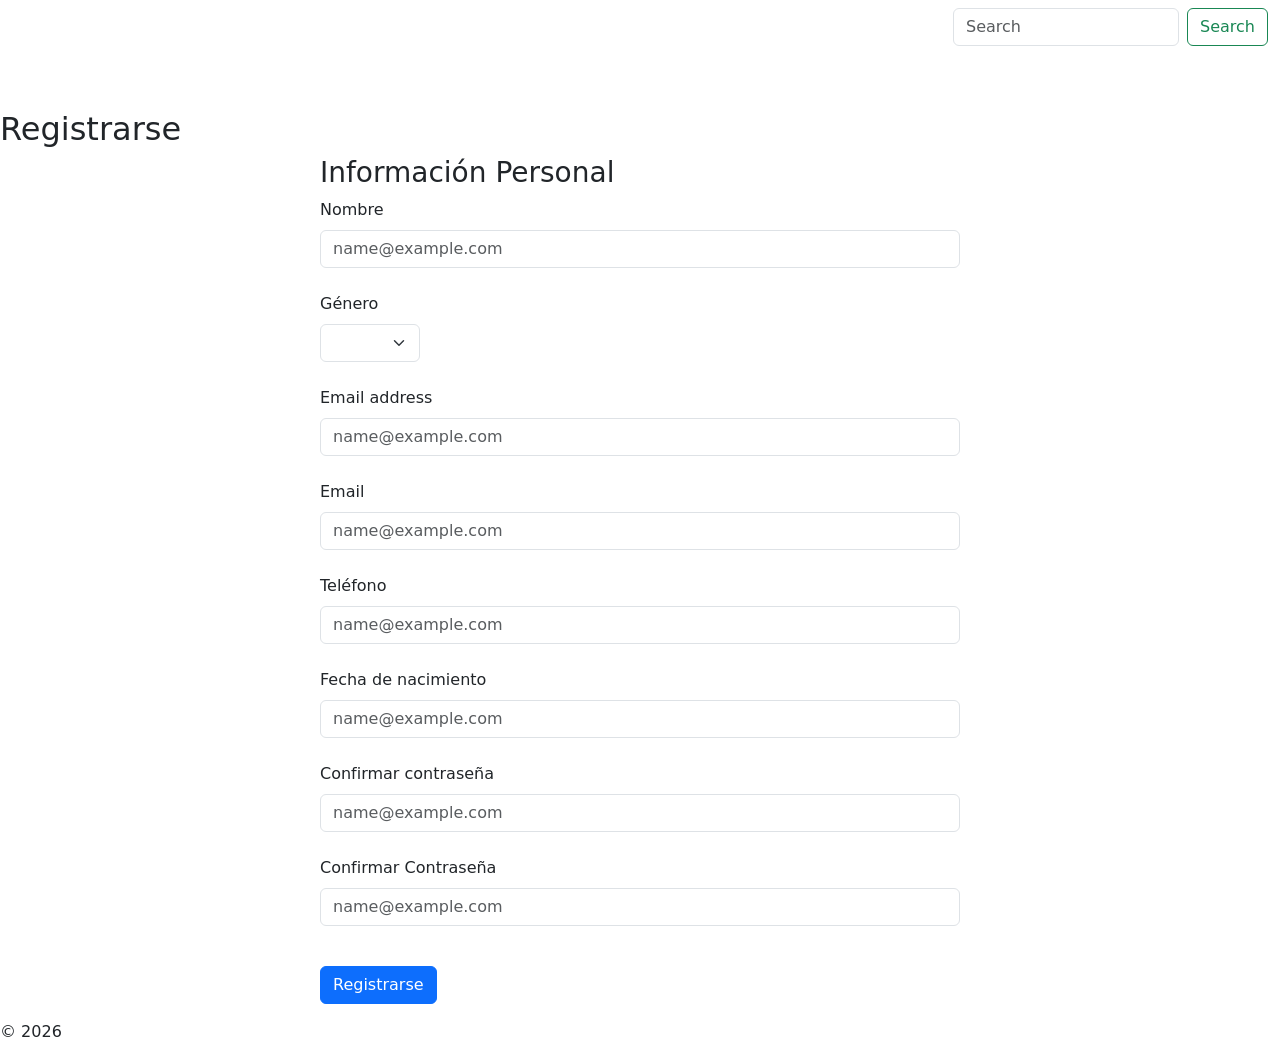
==== index.html @ 52437985 "agregar index.html" ====
<!DOCTYPE html>
<html lang="es">
<head>
    <meta charset="UTF-8">
    <meta name="viewport" content="width=device-width, initial-scale=1.0">
    <title>Título de la página</title>
  <link href="https://cdn.jsdelivr.net/npm/bootstrap@5.3.8/dist/css/bootstrap.min.css" rel="stylesheet" integrity="sha384-sRIl4kxILFvY47J16cr9ZwB07vP4J8+LH7qKQnuqkuIAvNWLzeN8tE5YBujZqJLB" crossorigin="anonymous">
</head>
<body>

    <header>
      
      <nav class="navbar navbar-expand-lg gradiante">
        <div class="container-fluid">
         <div class="navbar-brand"              href="#"> 
          <div      style="background:url('https://placedog.net/40/40');" class="logo"></div>
        </div>
         <form class="d-flex" role="search">
        <input class="form-control me-2" type="search" placeholder="Search" aria-label="Search"/>
        <button class="btn btn-outline-success" type="submit">Search</button>
      </form>
        </div>
        
      </nav>
      <!--segunda barra-->
      
      <nav class="navbar navbar-expand-lg navbar-dark color-base">
      <div class="container-fluid">
  
    <button class="navbar-toggler" type="button" data-bs-toggle="collapse" data-bs-target="#navbarSupportedContent" aria-controls="navbarSupportedContent" aria-expanded="false" aria-label="Toggle navigation">
      <span class="navbar-toggler-icon"></span>
    </button>
    <div class="collapse navbar-collapse" id="navbarSupportedContent">
      <ul class="navbar-nav me-auto mb-2 mb-lg-0">
        <li class="nav-item">
          <a class="nav-link" aria-current="page" href="#">Inicio</a>
        </li>
        <li class="nav-item dropdown">
          <a class="nav-link dropdown-toggle" href="#" role="button" data-bs-toggle="dropdown" aria-expanded="false">
            Categorías
          </a>
          <ul class="dropdown-menu">
            <li><a class="dropdown-item" href="#">Indie</a></li>
            <li><a class="dropdown-item" href="#">Acción</a></li>
            <li><a class="dropdown-item" href="#">Simulación</a></li>
            <li><a class="dropdown-item" href="#">RPG</a></li>
            <li><a class="dropdown-item" href="#">Multijugador</a></li>
          </ul>
        </li>
        
        <li class="nav-item">
          <a class="nav-link" aria-current="page" href="#">Tendencias</a>
        </li>
        <li class="nav-item">
          <a class="nav-link" aria-current="page" href="#">Ofertas</a>
        </li>
        <li class="nav-item">
          <a class="nav-link" aria-current="page" href="#">Novedades</a>
        </li>
      
            </div>
     </div>
</nav>
    <div class="Cabecera">
    <div>
    </header>

    <nav>
        <!-- menú -->
    </nav>

    <main>
        <section>
            <h2>Registrarse</h2>
          
            <div class="formulario col-md-6 mx-auto">
              <h3>Información Personal</h3>
              <div class="mb-3">
            <label for="exampleFormControlInput1" class="form-label">Nombre</label>
            <input  type="email" class="form-control col-smid="exampleFormControlInput1" placeholder="name@example.com"></input>
            <br>
            <label for="nombreUsuario" class="form-label">Género</label>                                    
            <select class="form-select" aria-label="Default select example" style="width:100px!important">
                <option selected></option>
                <option value="1">Mujer</option>
                <option value="2">Hombre</option>
                <option value="3">Otro</option>
            </select>
              <br>                                       <label for="emailUsuario" class="form-label">Email address</label>
            <input  type="email" class="form-control col-smid="exampleFormControlInput1" placeholder="name@example.com"></input>
                                                                                                             
            <br>                                       
            <label for="exampleFormControlInput1" class="form-label">Email</label>
            <input  type="email" class="form-control col-smid="exampleFormControlInput1" placeholder="name@example.com"></input>
          <br>                                       
        <label for="exampleFormControlInput1" class="form-label">Teléfono</label>
        <input  type="email" class="form-control col-smid="exampleFormControlInput1" placeholder="name@example.com"></input>
        <br>                                       
        <label for="exampleFormControlInput1" class="form-label">Fecha de nacimiento</label>
        <input  type="email" class="form-control col-smid="exampleFormControlInput1" placeholder="name@example.com"></input>
        <br>                                       
        <label for="exampleFormControlInput1" class="form-label">Confirmar contraseña</label>
        <input  type="email" class="form-control col-smid="exampleFormControlInput1" placeholder="name@example.com"></input>
        <br>
        <label for="exampleFormControlInput1" class="form-label">Confirmar Contraseña</label>
        <input  type="email" class="form-control col-smid="exampleFormControlInput1" placeholder="name@example.com"></input>
        </div>
        <br>
        <button type="submit" class="btn btn-primary mb-3">Registrarse</button>
        </section>
    </main>

    <footer>
        <p>© 2026</p>
    </footer>

</body>
</html>
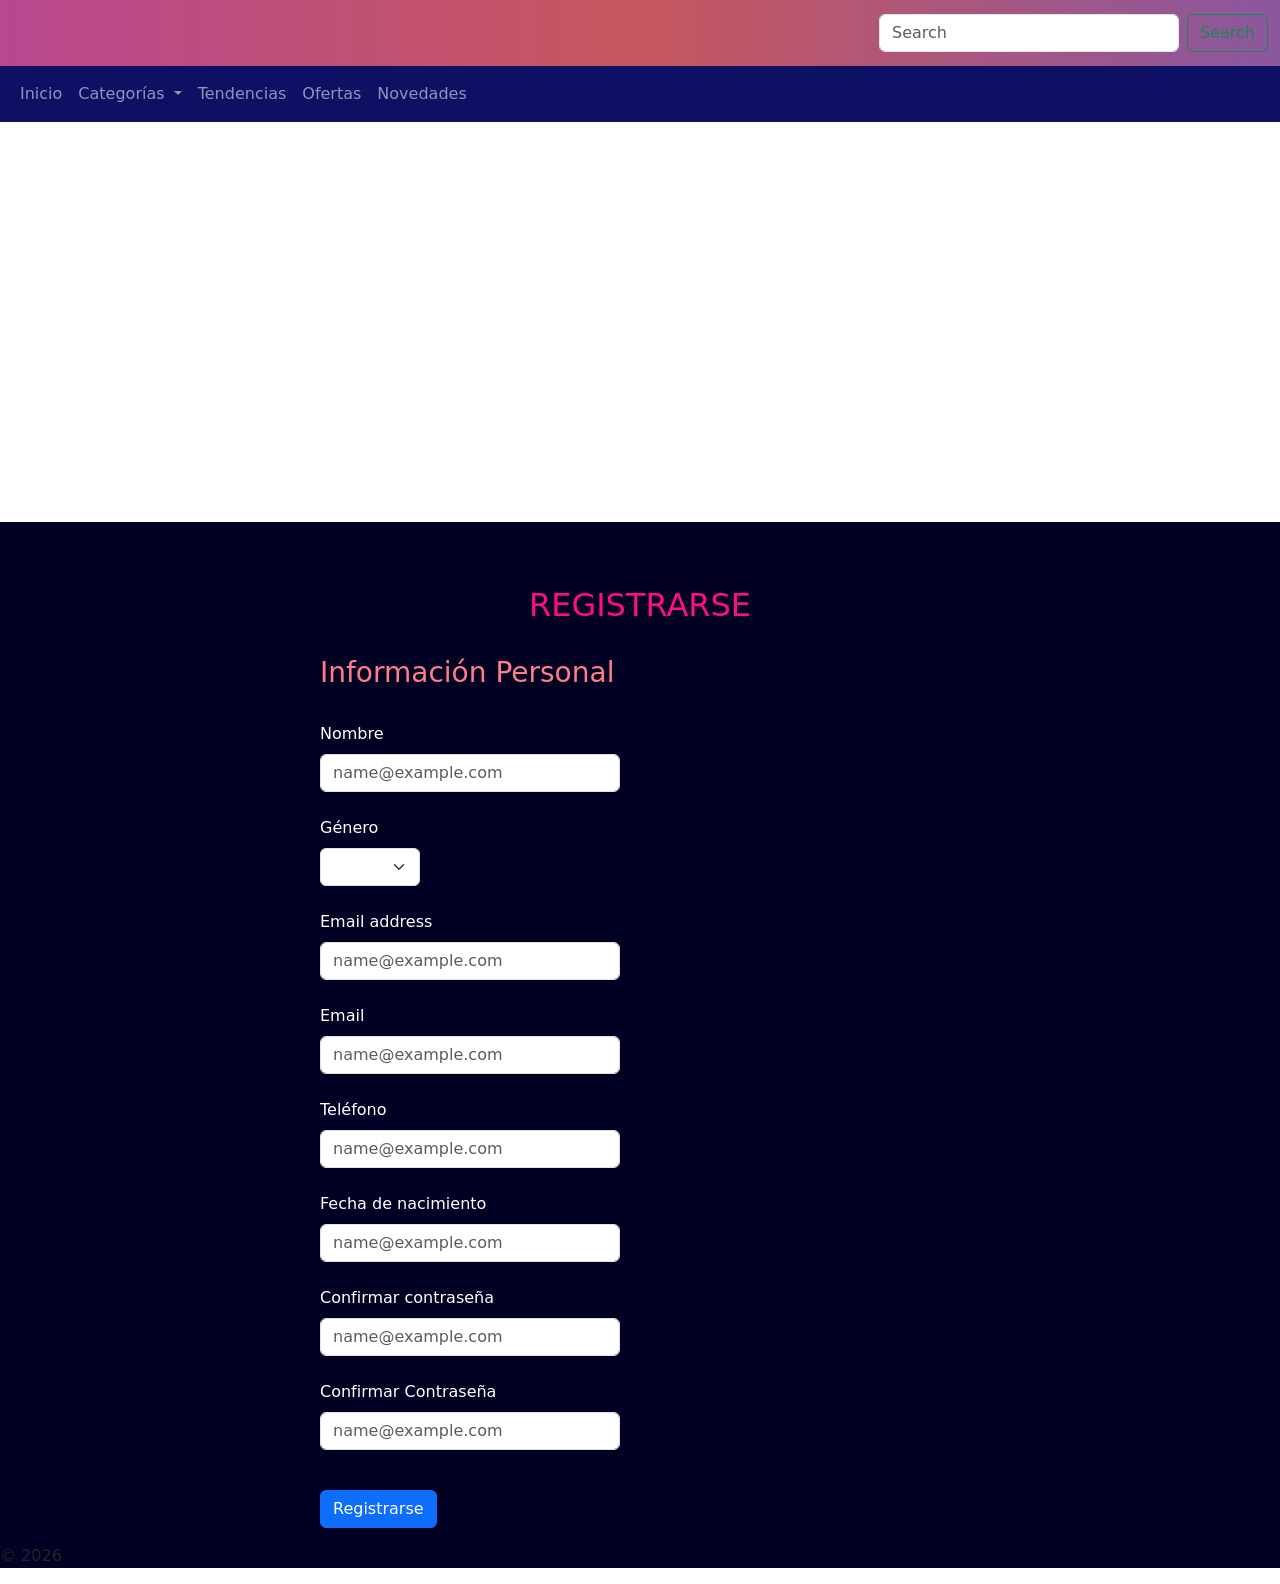
==== commit ca899204: "agregado link href de style.css" ====
--- a/index.html
+++ b/index.html
@@ -4,6 +4,7 @@
     <meta charset="UTF-8">
     <meta name="viewport" content="width=device-width, initial-scale=1.0">
     <title>Título de la página</title>
+  <link href="style.css" rel="stylesheet">
   <link href="https://cdn.jsdelivr.net/npm/bootstrap@5.3.8/dist/css/bootstrap.min.css" rel="stylesheet" integrity="sha384-sRIl4kxILFvY47J16cr9ZwB07vP4J8+LH7qKQnuqkuIAvNWLzeN8tE5YBujZqJLB" crossorigin="anonymous">
 </head>
 <body>
--- a/style.css
+++ b/style.css
@@ -0,0 +1,81 @@
+header{
+  
+}
+
+main, footer, body{
+  background-color:#000123;
+}
+
+section h2
+{
+  color:#ff0f7b;
+  text-transform:uppercase;
+  text-align:center;
+  padding-top: 5%
+}
+.gradiante
+{
+  background: linear-gradient(90deg,
+  rgba(184, 72, 143, 1) 0%,
+  rgba(199, 87, 94, 1) 50%,
+  rgba(139, 87, 159, 1) 100%
+);
+  
+}
+
+.color-base
+  {
+    background:#0e1064;
+    color:#fff!important;
+ 
+   }
+
+.color-base li
+{
+  color:#fff;
+}
+
+
+
+.logo
+{
+  width:40px;
+  height:40px;
+  border-radius:50px;
+  
+}
+
+.Cabecera
+{
+  width:100%;
+  height:400px;
+ background-size: cover;
+  background-repeat: no-repeat;
+  background-position: center;
+ background:url('https://placedog.net/4000/400');
+}
+
+.formulario
+{
+  margin:0 auto;
+}
+
+.form-control {
+  width: 300px !important;
+}
+
+.mb-3 label
+{
+  color:#ffffff;
+}
+.mb-3 button
+{
+  
+}
+
+.formulario h3
+{
+  color:#ff7c88;
+  margin-top:5%;
+  margin-bottom:5%;
+}
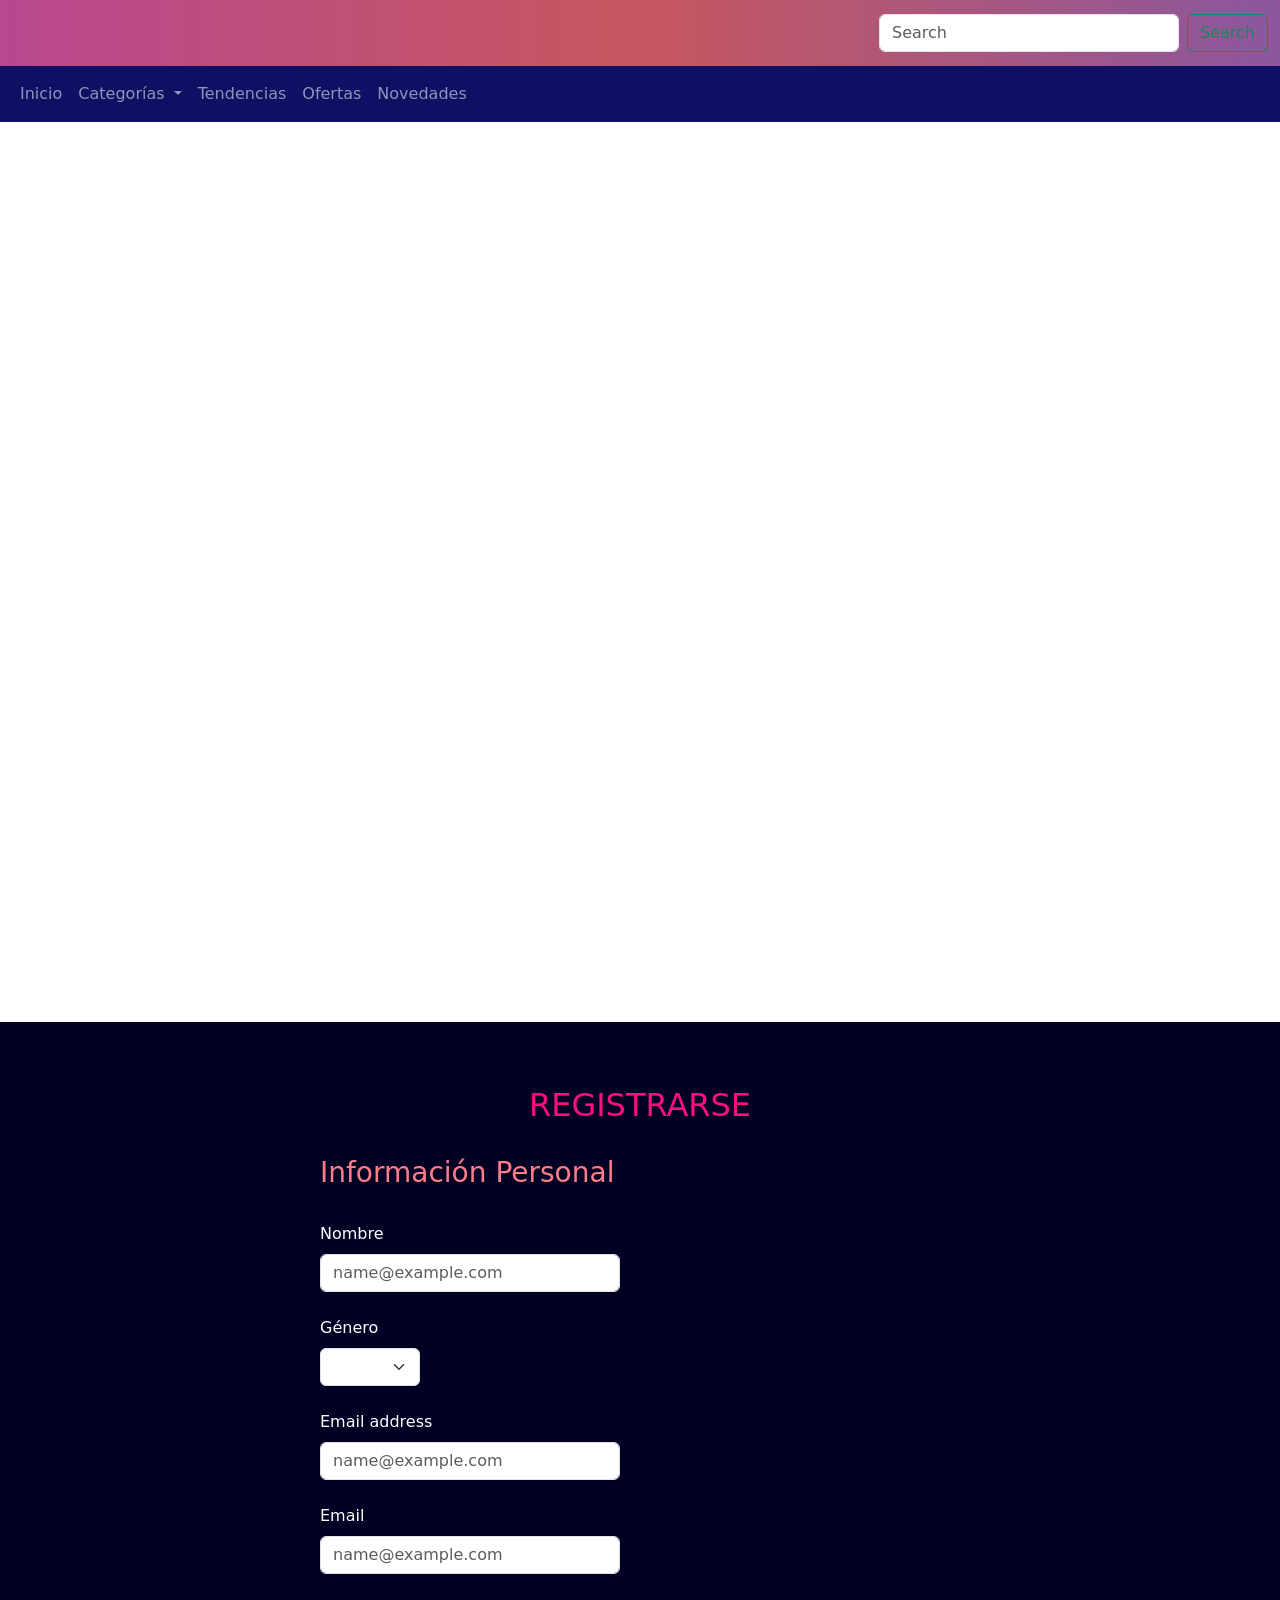
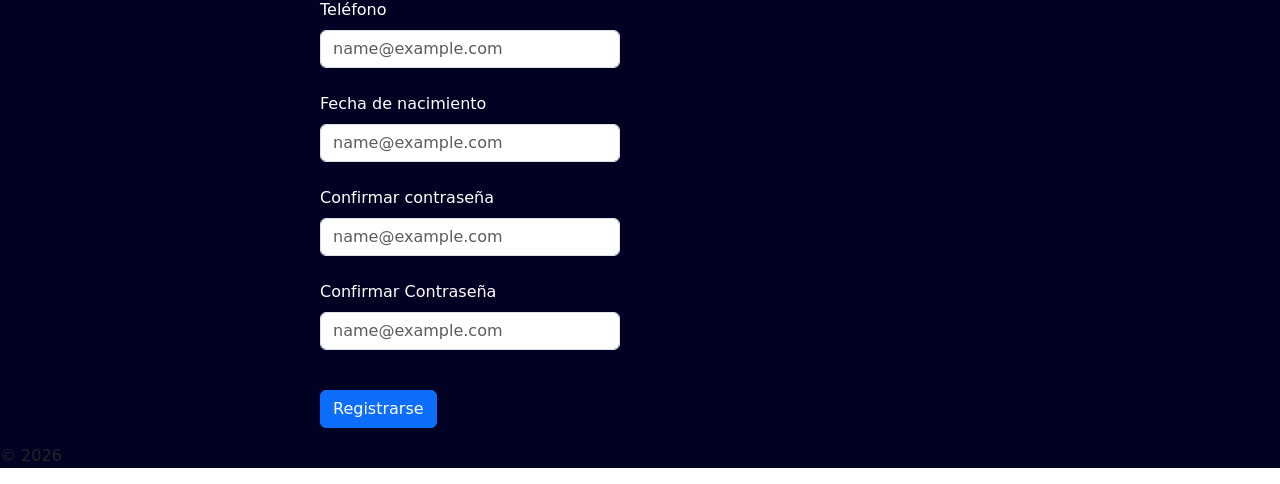
==== commit 6ec3076c: "arreglar error de cabecera en index.html" ====
--- a/index.html
+++ b/index.html
@@ -61,10 +61,11 @@
       
             </div>
      </div>
-</nav>
+  </nav>
+</header>
     <div class="Cabecera">
-    <div>
-    </header>
+    </div>
+    
 
     <nav>
         <!-- menú -->
--- a/style.css
+++ b/style.css
@@ -48,7 +48,7 @@
 .Cabecera
 {
   width:100%;
-  height:400px;
+  height: 100vh;
  background-size: cover;
   background-repeat: no-repeat;
   background-position: center;
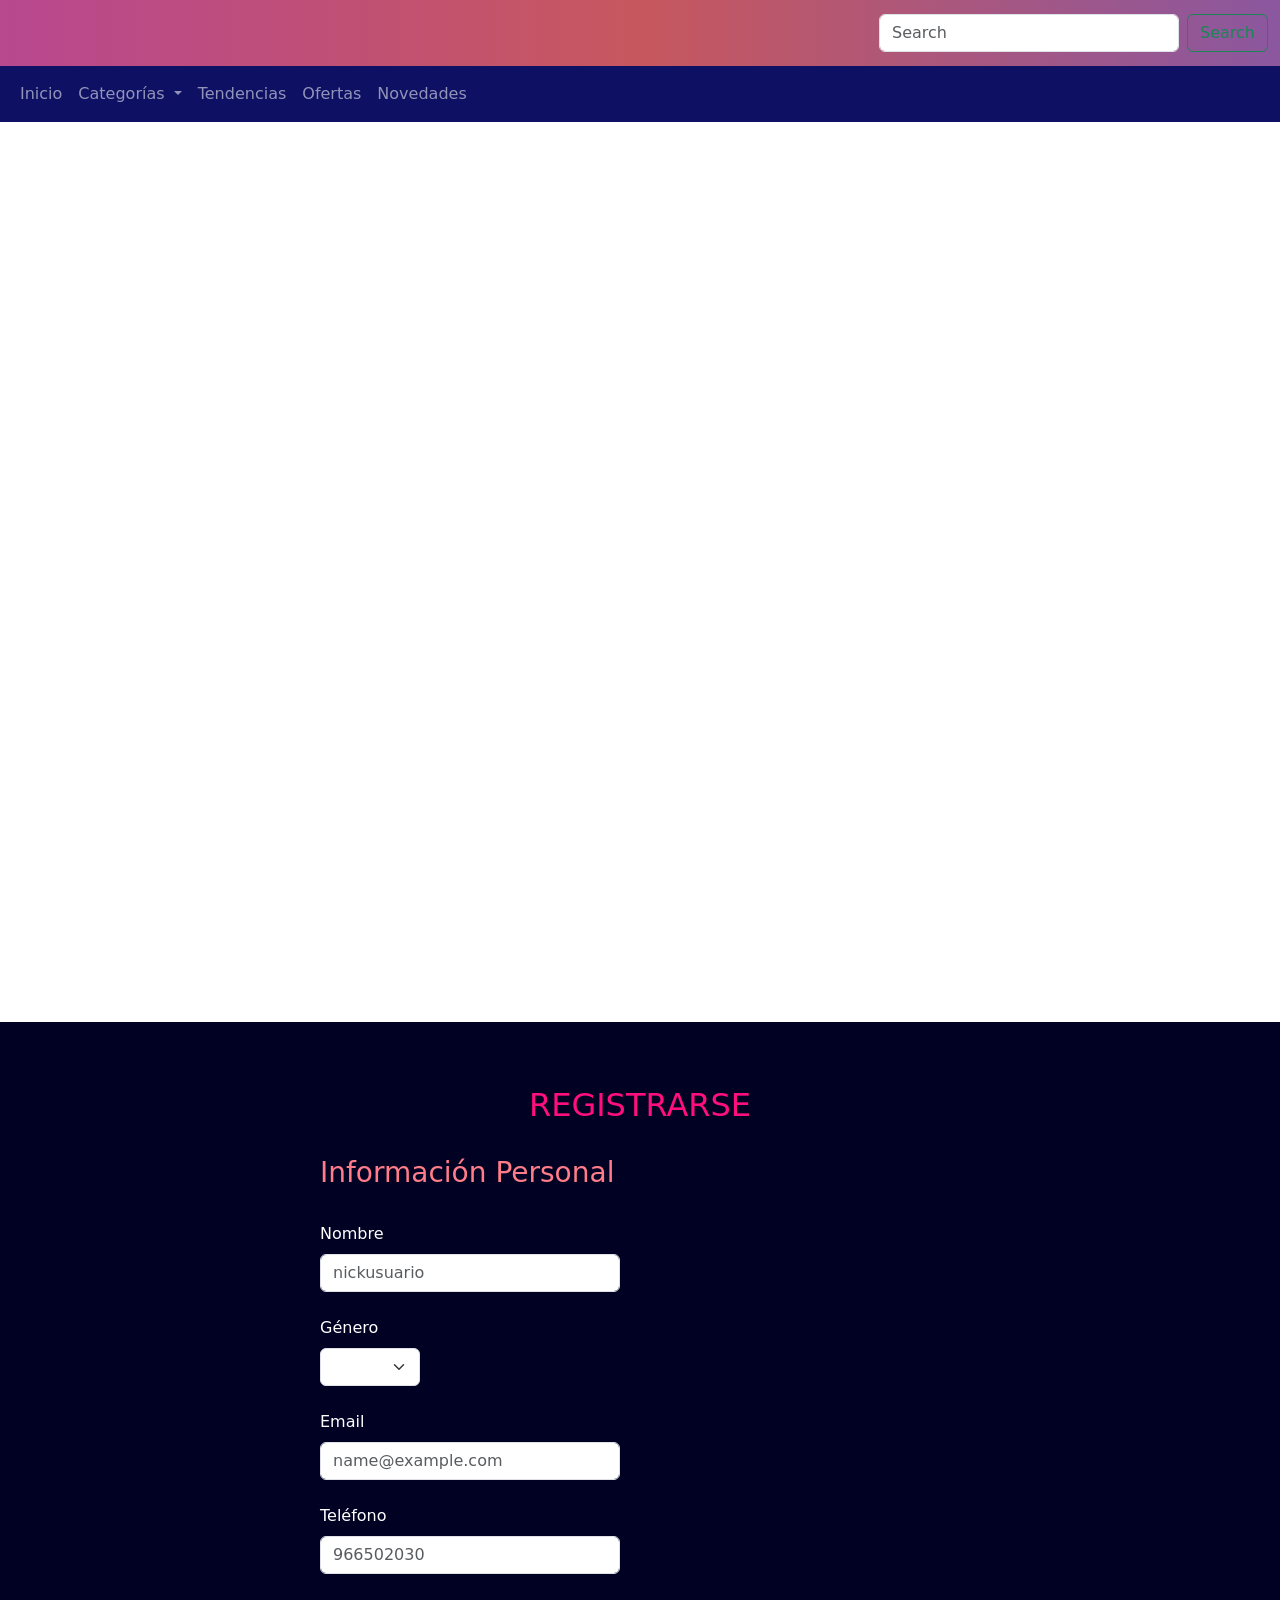
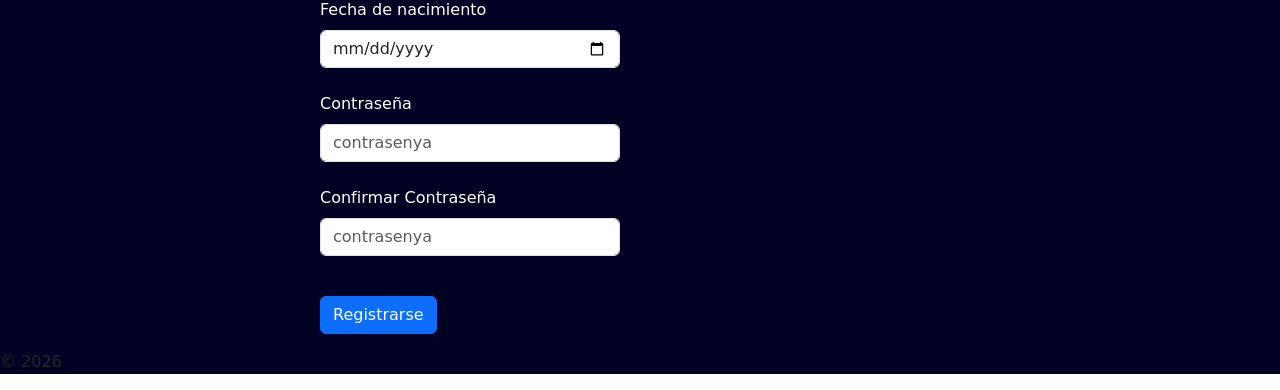
==== commit 557ff0e4: "agregar  java" ====
--- a/index.html
+++ b/index.html
@@ -78,37 +78,36 @@
             <div class="formulario col-md-6 mx-auto">
               <h3>Información Personal</h3>
               <div class="mb-3">
+            <form action="RegistroServlet" method="post">
             <label for="exampleFormControlInput1" class="form-label">Nombre</label>
-            <input  type="email" class="form-control col-smid="exampleFormControlInput1" placeholder="name@example.com"></input>
+            <input  type="text" class="form-control col-smid="exampleFormControlInput1" placeholder="nickusuario" name="nombre"></input>
             <br>
             <label for="nombreUsuario" class="form-label">Género</label>                                    
-            <select class="form-select" aria-label="Default select example" style="width:100px!important">
+            <select class="form-select" aria-label="Default select example" style="width:100px!important" name="genero">
                 <option selected></option>
-                <option value="1">Mujer</option>
-                <option value="2">Hombre</option>
-                <option value="3">Otro</option>
-            </select>
-              <br>                                       <label for="emailUsuario" class="form-label">Email address</label>
-            <input  type="email" class="form-control col-smid="exampleFormControlInput1" placeholder="name@example.com"></input>
-                                                                                                             
+                <option value="Mujer">Mujer</option>
+                <option value="Hombre">Hombre</option>
+                <option value="Otro">Otro</option>
+            </select>                                                                                               
             <br>                                       
             <label for="exampleFormControlInput1" class="form-label">Email</label>
-            <input  type="email" class="form-control col-smid="exampleFormControlInput1" placeholder="name@example.com"></input>
+            <input  type="email" class="form-control col-smid="exampleFormControlInput1" placeholder="name@example.com" name="email"></input>
           <br>                                       
-        <label for="exampleFormControlInput1" class="form-label">Teléfono</label>
-        <input  type="email" class="form-control col-smid="exampleFormControlInput1" placeholder="name@example.com"></input>
-        <br>                                       
-        <label for="exampleFormControlInput1" class="form-label">Fecha de nacimiento</label>
-        <input  type="email" class="form-control col-smid="exampleFormControlInput1" placeholder="name@example.com"></input>
-        <br>                                       
-        <label for="exampleFormControlInput1" class="form-label">Confirmar contraseña</label>
-        <input  type="email" class="form-control col-smid="exampleFormControlInput1" placeholder="name@example.com"></input>
-        <br>
-        <label for="exampleFormControlInput1" class="form-label">Confirmar Contraseña</label>
-        <input  type="email" class="form-control col-smid="exampleFormControlInput1" placeholder="name@example.com"></input>
-        </div>
-        <br>
-        <button type="submit" class="btn btn-primary mb-3">Registrarse</button>
+          <label for="exampleFormControlInput1" class="form-label">Teléfono</label>
+          <input  type="text" class="form-control col-smid="exampleFormControlInput1" placeholder="966502030" name="telefono"></input>
+          <br>                                       
+          <label for="exampleFormControlInput1" class="form-label">Fecha de nacimiento</label>
+          <input  type="date" class="form-control col-smid="exampleFormControlInput1" placeholder="DD/MM/YYYY" name="fechanacimiento"></input>
+          <br>                                       
+          <label for="exampleFormControlInput1" class="form-label">Contraseña</label>
+          <input  type="text" class="form-control col-smid="exampleFormControlInput1" placeholder="contrasenya" name="contrasenya"></input>
+          <br>
+          <label for="exampleFormControlInput1" class="form-label">Confirmar Contraseña</label>
+          <input  type="text" class="form-control col-smid="exampleFormControlInput1" placeholder="contrasenya"></input>
+          </div>
+          <br>
+          <button type="submit" class="btn btn-primary mb-3">Registrarse</button>
+        </form>
         </section>
     </main>
 
--- a/style.css
+++ b/style.css
@@ -47,12 +47,12 @@
 
 .Cabecera
 {
-  width:100%;
+   width: 100vw;
   height: 100vh;
- background-size: cover;
-  background-repeat: no-repeat;
-  background-position: center;
- background:url('https://placedog.net/4000/400');
+  background-image: url('https://placedog.net/4000/400');
+  background-size: cover!important;
+  background-repeat: no-repeat!important;
+  background-position: center!important;
 }
 
 .formulario
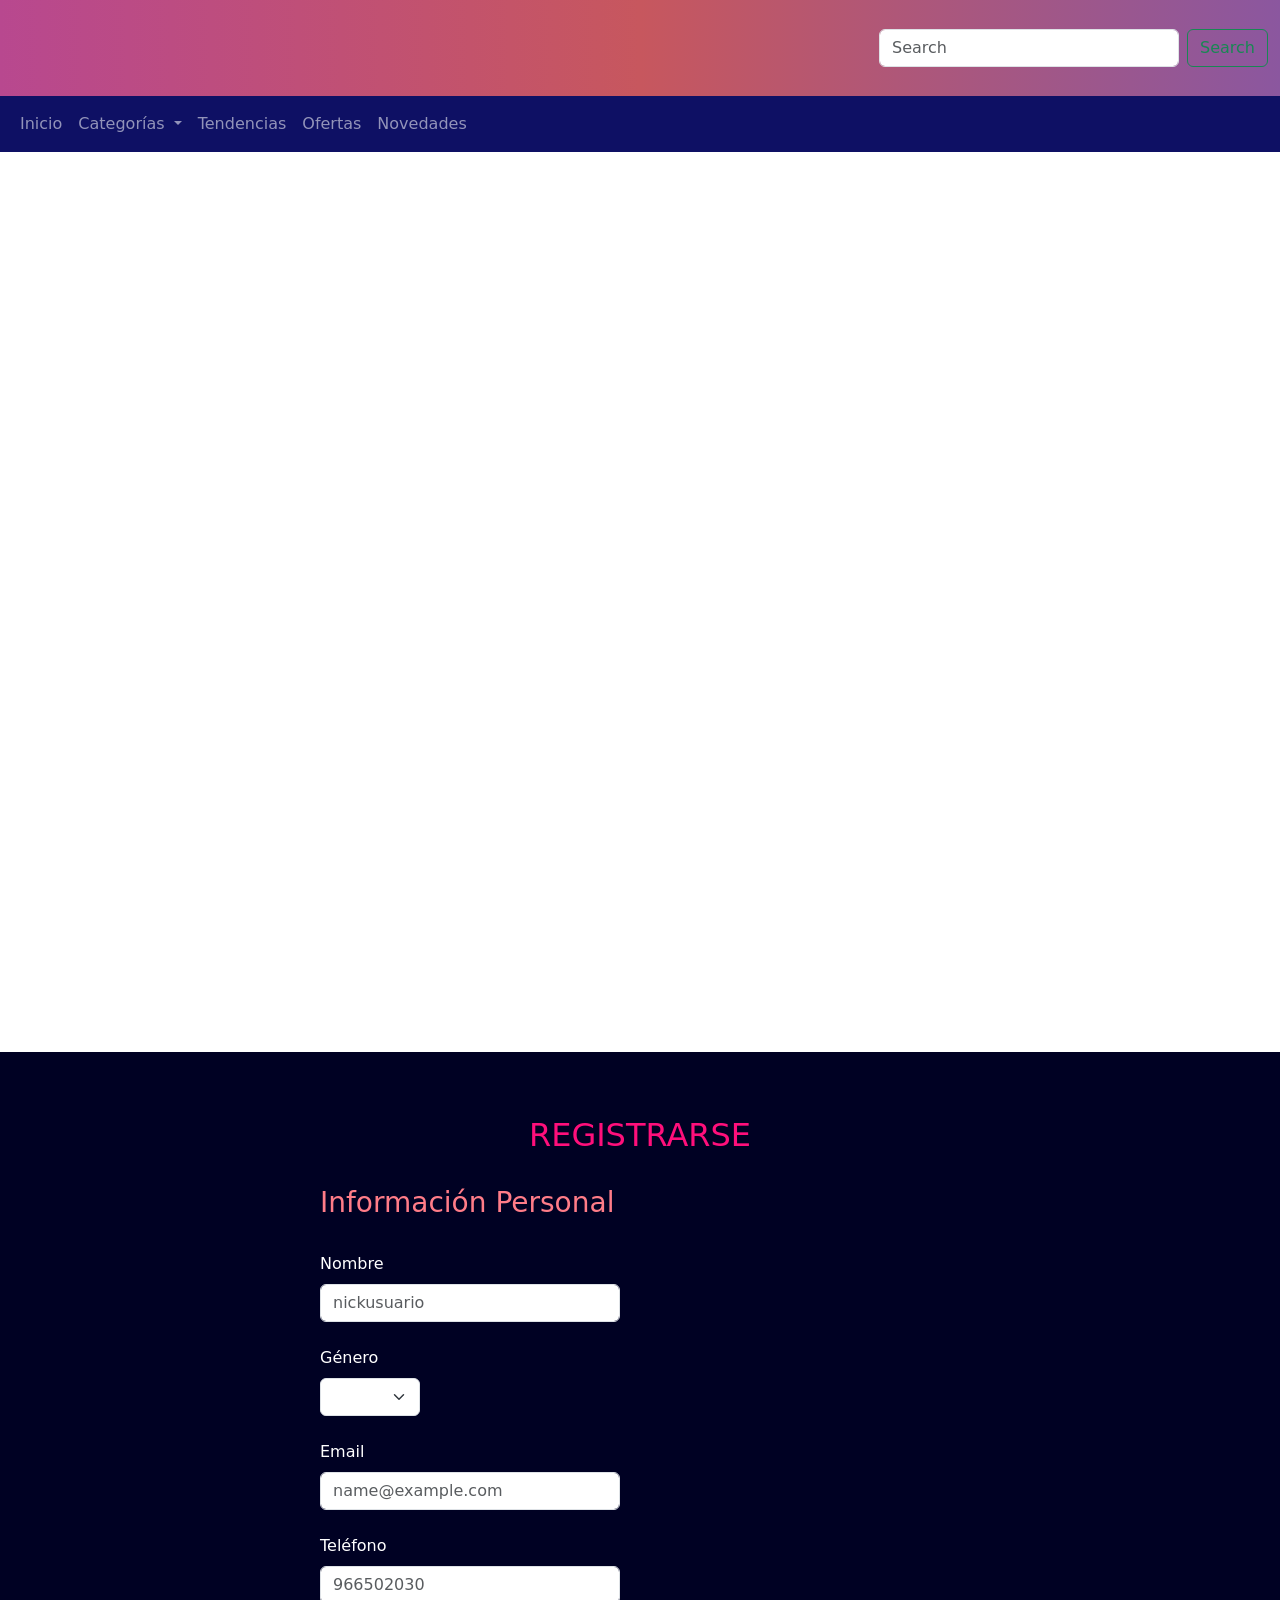
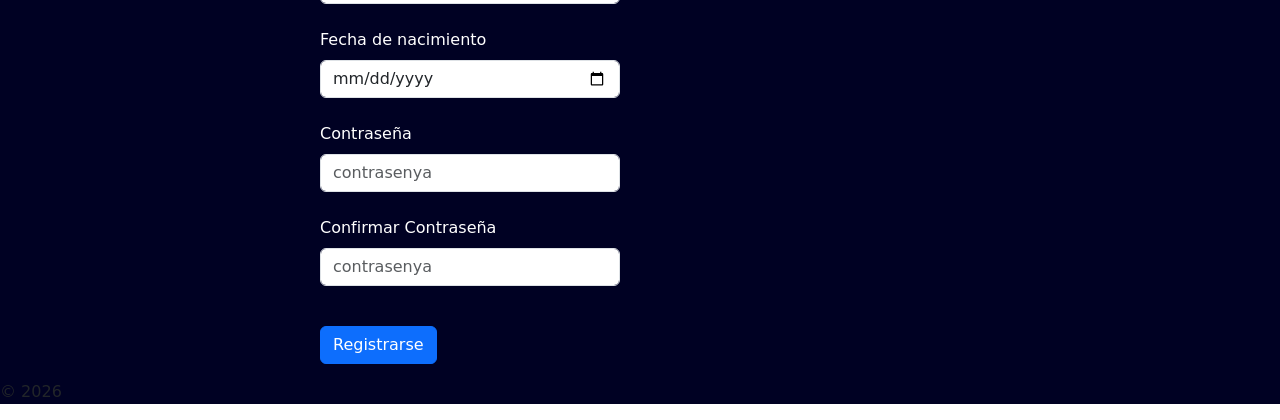
==== commit 0421b64d: "header y logo puestos" ====
--- a/index.html
+++ b/index.html
@@ -14,7 +14,7 @@
       <nav class="navbar navbar-expand-lg gradiante">
         <div class="container-fluid">
          <div class="navbar-brand"              href="#"> 
-          <div      style="background:url('https://placedog.net/40/40');" class="logo"></div>
+          <div class="logo"></div>
         </div>
          <form class="d-flex" role="search">
         <input class="form-control me-2" type="search" placeholder="Search" aria-label="Search"/>
@@ -63,7 +63,11 @@
      </div>
   </nav>
 </header>
-    <div class="Cabecera">
+    <div class="Bloque-Header">
+      <div class="Cabecera">
+      </div>
+      <div class="Anuncio">
+        </div>
     </div>
     
 
--- a/style.css
+++ b/style.css
@@ -39,20 +39,40 @@
 
 .logo
 {
-  width:40px;
-  height:40px;
+ width:80px;
+  height:70px;
   border-radius:50px;
+  background:url('https://i.ibb.co/TM2SZ0Jc/Starlight-games2.png');
+   background-size:cover;
+  background-position:center;
+  background-repeat:no-repeat;
   
 }
 
+.Bloque-Header{
+  
+  display:flex;
+  flex-direction:row reverse;
+
+}
 .Cabecera
 {
-   width: 100vw;
+  width:70%;
+ width: 70vw;
   height: 100vh;
-  background-image: url('https://placedog.net/4000/400');
+  background-image: url('https://i.ibb.co/Rpqj7Lsc/oxenfree-mejores-juegos-indie.webp');
   background-size: cover!important;
   background-repeat: no-repeat!important;
   background-position: center!important;
+ 
+}
+
+.Anuncio
+{
+  background:url('https://placehold.co/597x917');
+  width:30%;
+  width: 30vw;
+  height: 100vh;
 }
 
 .formulario
